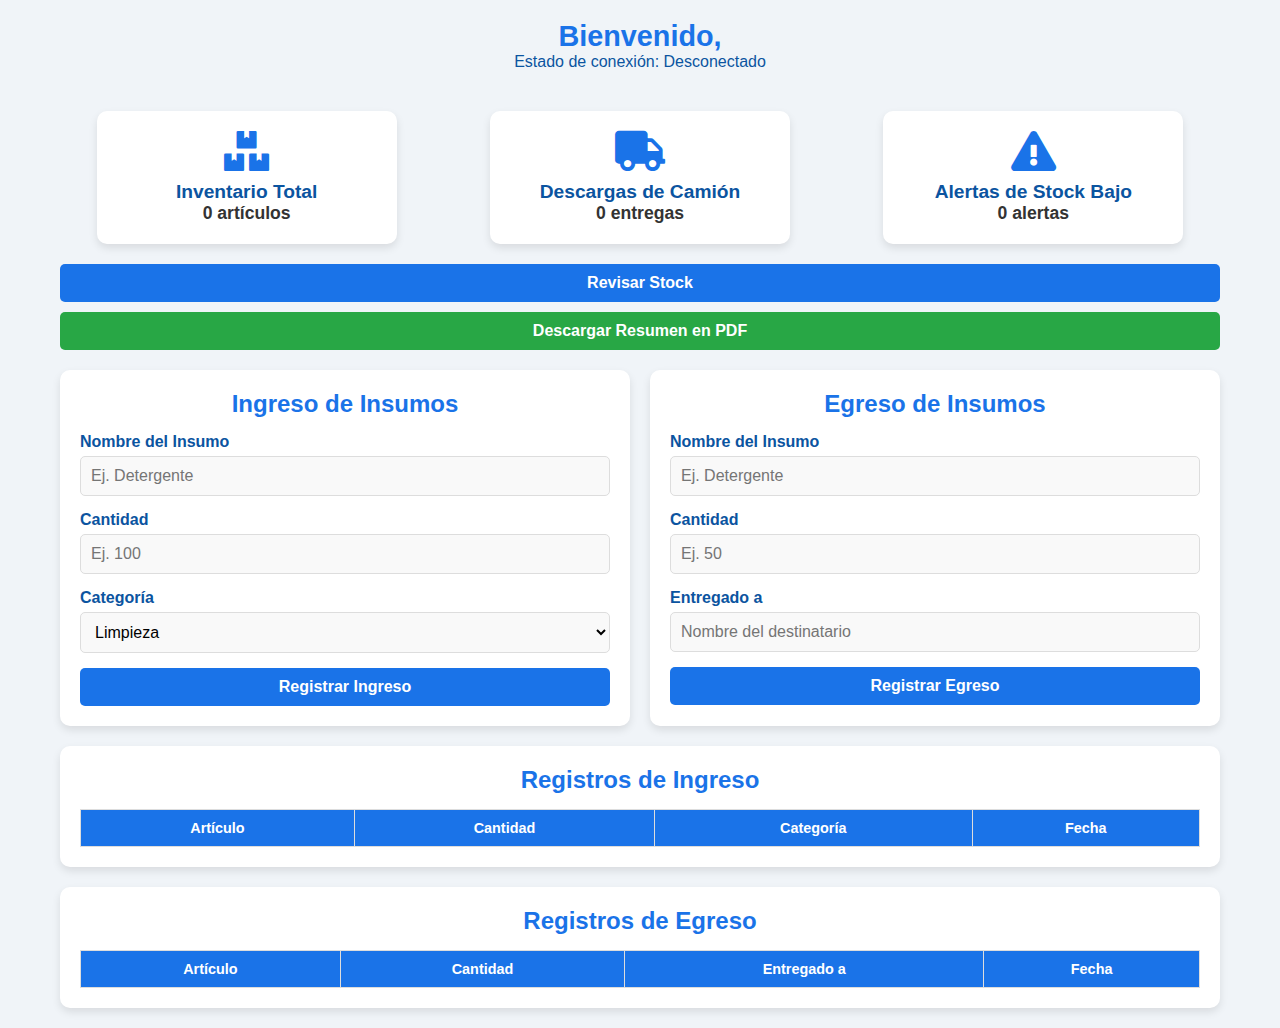
==== roles/bodega.html @ 76f52a8c "Add files via upload" ====
<!DOCTYPE html>
<html lang="es">
<head>
    <meta charset="UTF-8">
    <meta name="viewport" content="width=device-width, initial-scale=1.0">
    <title>Control de Bodega - Aseo</title>
    <link rel="stylesheet" href="/css/bodega.css">
    <link rel="stylesheet" href="https://cdnjs.cloudflare.com/ajax/libs/font-awesome/5.15.4/css/all.min.css">
    <script src="https://apis.google.com/js/api.js" async defer onload="initializeGapi()"></script>
    <script src="/js/googleSheets.js" defer type="module"></script>
    <script src="/js/login.js" defer type="module"></script>
    <script src="/js/bodega.js" defer type="module"></script>
</head>

<body>
    <div class="container">
        <!-- Encabezado de usuario y conexión -->
        <header class="header">
            <h1>Bienvenido, <span id="username"></span></h1>
            <p>Estado de conexión: <span id="connection-status">Desconectado</span></p>
        </header>

        <!-- Resumen de bodega e inventario -->
        <section class="summary">
            <div class="card">
                <i class="fas fa-boxes card-icon"></i>
                <h2>Inventario Total</h2>
                <p id="total-inventory">0 artículos</p>
            </div>
            <div class="card">
                <i class="fas fa-truck card-icon"></i>
                <h2>Descargas de Camión</h2>
                <p id="truck-deliveries">0 entregas</p>
            </div>
            <div class="card">
                <i class="fas fa-exclamation-triangle card-icon"></i>
                <h2>Alertas de Stock Bajo</h2>
                <p id="low-stock-alerts">0 alertas</p>
            </div>
        </section>

        <!-- Botones de funciones -->
        <section class="actions">
            <button class="btn-primary" onclick="openStockModal()">Revisar Stock</button>
            <button class="btn-secondary" onclick="downloadPDF()">Descargar Resumen en PDF</button>
        </section>

        <!-- Modal de stock -->
        <div id="stockModal" class="modal">
            <div class="modal-content">
                <span class="close" onclick="closeStockModal()">&times;</span>
                <h2>Resumen de Stock</h2>
                <input type="month" id="monthFilter" onchange="filterStockByMonth()" placeholder="Filtrar por Mes">
                <table id="stock-table" class="styled-table">
                    <thead>
                        <tr>
                            <th>Artículo</th>
                            <th>Cantidad Ingreso</th>
                            <th>Cantidad Egreso</th>
                            <th>Stock Actual</th>
                        </tr>
                    </thead>
                    <tbody id="stock-table-body">
                        <!-- Filas generadas dinámicamente -->
                    </tbody>
                </table>
                <button onclick="downloadPDF()" class="btn-secondary">Descargar Resumen en PDF</button>
            </div>
        </div>

        <!-- Formularios de Ingreso y Egreso de Insumos -->
        <section class="form-sections">
            <!-- Formulario de Ingreso de Insumos -->
            <div class="form-section">
                <h2>Ingreso de Insumos</h2>
                <form id="add-supply-form">
                    <label for="ingreso-item-name">Nombre del Insumo</label>
                    <input type="text" id="ingreso-item-name" placeholder="Ej. Detergente">
                    <label for="ingreso-item-quantity">Cantidad</label>
                    <input type="number" id="ingreso-item-quantity" placeholder="Ej. 100">
                    <label for="ingreso-item-category">Categoría</label>
                    <select id="ingreso-item-category">
                        <option value="Limpieza">Limpieza</option>
                        <option value="Higiene">Higiene</option>
                        <option value="Seguridad">Seguridad</option>
                    </select>
                    <button type="submit" class="btn-primary">Registrar Ingreso</button>
                </form>
            </div>

            <!-- Formulario de Egreso de Insumos -->
            <div class="form-section">
                <h2>Egreso de Insumos</h2>
                <form id="remove-supply-form">
                    <label for="egreso-item-name">Nombre del Insumo</label>
                    <input type="text" id="egreso-item-name" placeholder="Ej. Detergente">
                    <label for="egreso-item-quantity">Cantidad</label>
                    <input type="number" id="egreso-item-quantity" placeholder="Ej. 50">
                    <label for="person-receiving">Entregado a</label>
                    <input type="text" id="person-receiving" placeholder="Nombre del destinatario">
                    <button type="submit" class="btn-primary">Registrar Egreso</button>
                </form>
            </div>
        </section>

        <!-- Tabla de registros de ingreso de insumos -->
        <section class="table-section">
            <h2>Registros de Ingreso</h2>
            <table class="styled-table">
                <thead>
                    <tr>
                        <th>Artículo</th>
                        <th>Cantidad</th>
                        <th>Categoría</th>
                        <th>Fecha</th>
                    </tr>
                </thead>
                <tbody id="ingreso-table-body">
                    <!-- Aquí se cargarán los datos de ingreso -->
                </tbody>
            </table>
        </section>

        <!-- Tabla de registros de egreso de insumos -->
        <section class="table-section">
            <h2>Registros de Egreso</h2>
            <table class="styled-table">
                <thead>
                    <tr>
                        <th>Artículo</th>
                        <th>Cantidad</th>
                        <th>Entregado a</th>
                        <th>Fecha</th>
                    </tr>
                </thead>
                <tbody id="egreso-table-body">
                    <!-- Aquí se cargarán los datos de egreso -->
                </tbody>
            </table>
        </section>
    </div>
</body>
</html>
---- css/bodega.css ----
/* Variables de color */
:root {
    --primary-color: #1a73e8;
    --secondary-color: #0b54a0;
    --background-color: #f0f4f8;
    --card-background: #ffffff;
    --text-color: #333;
    --text-light: #ffffff;
    --accent-color: #ff5252;
}

* {
    margin: 0;
    padding: 0;
    box-sizing: border-box;
    font-family: 'Segoe UI', Tahoma, Geneva, Verdana, sans-serif;
}

body {
    background-color: var(--background-color);
    color: var(--text-color);
    font-size: 16px;
}

.container {
    max-width: 1200px;
    margin: auto;
    padding: 20px;
    display: flex;
    flex-direction: column;
    gap: 20px;
}

/* Header */
.header {
    text-align: center;
    margin-bottom: 20px;
}

.header h1 {
    font-size: 1.8rem;
    color: var(--primary-color);
}

.header p {
    font-size: 1rem;
    color: var(--secondary-color);
}

/* Summary Section */
.summary {
    display: flex;
    gap: 20px;
    flex-wrap: wrap;
    justify-content: space-around;
}

.card {
    background-color: var(--card-background);
    border-radius: 10px;
    box-shadow: 0 4px 8px rgba(0, 0, 0, 0.1);
    padding: 20px;
    width: 100%;
    max-width: 300px;
    text-align: center;
    transition: transform 0.3s;
}

.card:hover {
    transform: translateY(-5px);
    box-shadow: 0 8px 16px rgba(0, 0, 0, 0.2);
}

.card-icon {
    font-size: 2.5rem;
    color: var(--primary-color);
    margin-bottom: 10px;
}

.card h2 {
    font-size: 1.2rem;
    color: var(--secondary-color);
}

.card p {
    font-size: 1.1rem;
    font-weight: bold;
}

/* Form Section */
.form-sections {
    display: flex;
    flex-wrap: wrap;
    gap: 20px;
    justify-content: space-between;
}

.form-section {
    background-color: var(--card-background);
    border-radius: 10px;
    box-shadow: 0 4px 8px rgba(0, 0, 0, 0.1);
    padding: 20px;
    flex: 1 1 45%;
    transition: transform 0.3s;
}

.form-section:hover {
    transform: translateY(-5px);
    box-shadow: 0 8px 16px rgba(0, 0, 0, 0.2);
}

.form-section h2 {
    font-size: 1.5rem;
    color: var(--primary-color);
    margin-bottom: 15px;
    text-align: center;
}

label {
    font-weight: bold;
    font-size: 1rem;
    color: var(--secondary-color);
    margin-top: 10px;
}

input, select {
    width: 100%;
    padding: 10px;
    margin-top: 5px;
    margin-bottom: 15px;
    font-size: 1rem;
    border: 1px solid #ddd;
    border-radius: 5px;
    background-color: #f9f9f9;
    transition: border-color 0.2s;
}

input:focus, select:focus {
    border-color: var(--primary-color);
    outline: none;
}

.btn-primary, .btn-secondary {
    width: 100%;
    padding: 10px;
    font-size: 1rem;
    font-weight: bold;
    border: none;
    border-radius: 5px;
    cursor: pointer;
    transition: background-color 0.3s;
}

.btn-primary {
    background-color: var(--primary-color);
    color: var(--text-light);
}

.btn-primary:hover {
    background-color: var(--secondary-color);
}

.btn-secondary {
    background-color: #28a745;
    color: var(--text-light);
    margin-top: 10px;
}

.btn-secondary:hover {
    background-color: #218838;
}

/* Table Section */
.table-section {
    background-color: var(--card-background);
    border-radius: 10px;
    box-shadow: 0 4px 8px rgba(0, 0, 0, 0.1);
    padding: 20px;
    overflow-x: auto;
}

.table-section h2 {
    font-size: 1.5rem;
    color: var(--primary-color);
    margin-bottom: 15px;
    text-align: center;
}

.styled-table {
    width: 100%;
    border-collapse: collapse;
    font-size: 0.9rem;
}

.styled-table thead {
    background-color: var(--primary-color);
    color: var(--text-light);
}

.styled-table th, .styled-table td {
    padding: 10px;
    text-align: center;
    border: 1px solid #ddd;
}

.styled-table tbody tr:nth-child(even) {
    background-color: #f9f9f9;
}

.styled-table tbody tr:hover {
    background-color: #f1f1f1;
}

/* Responsive */
@media (max-width: 768px) {
    .summary, .form-sections {
        flex-direction: column;
        align-items: center;
    }

    .card, .form-section {
        max-width: 100%;
    }
}

/* Estilos para la Modal */
.modal {
    display: none; /* Oculto por defecto */
    position: fixed;
    z-index: 1000;
    left: 0;
    top: 0;
    width: 100%;
    height: 100%;
    background-color: rgba(0, 0, 0, 0.5);
    align-items: center;
    justify-content: center;
}

.modal-content {
    background-color: #ffffff;
    padding: 20px;
    border-radius: 8px;
    width: 90%;
    max-width: 600px;
    box-shadow: 0 4px 8px rgba(0, 0, 0, 0.2);
    position: relative;
}

.modal-content h2 {
    text-align: center;
    color: var(--primary-color);
}

.close {
    position: absolute;
    top: 10px;
    right: 20px;
    font-size: 1.5rem;
    cursor: pointer;
}

#monthFilter {
    margin-bottom: 20px;
}
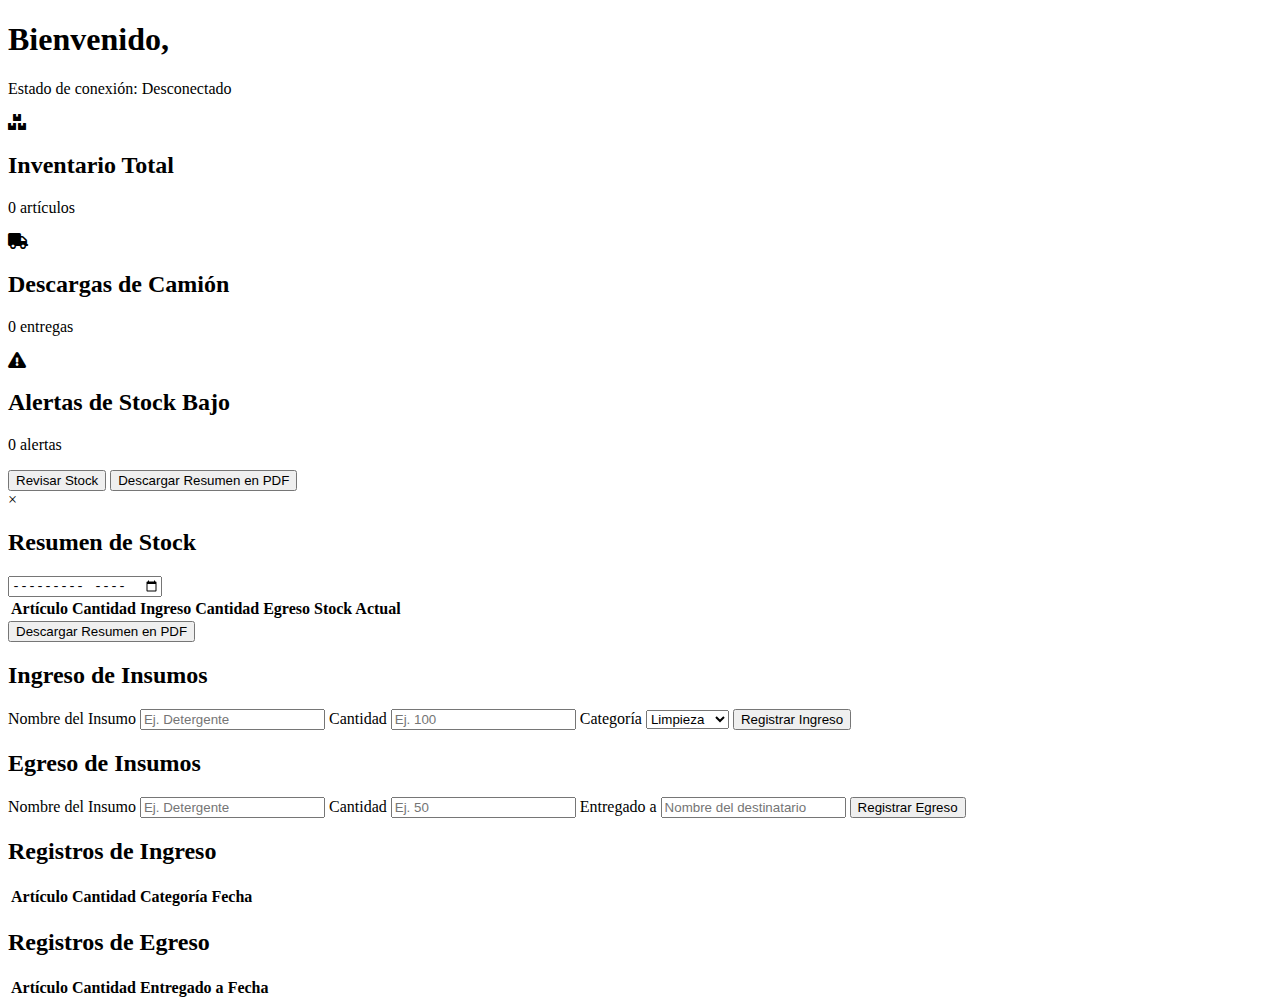
==== commit fe84b7d3: "Update bodega.html" ====
--- a/roles/bodega.html
+++ b/roles/bodega.html
@@ -1,15 +1,16 @@
 <!DOCTYPE html>
 <html lang="es">
 <head>
-    <meta charset="UTF-8">
+        <meta charset="UTF-8">
     <meta name="viewport" content="width=device-width, initial-scale=1.0">
     <title>Control de Bodega - Aseo</title>
-    <link rel="stylesheet" href="/css/bodega.css">
+    <link rel="stylesheet" href="/RedLogistica/css/bodega.css">
     <link rel="stylesheet" href="https://cdnjs.cloudflare.com/ajax/libs/font-awesome/5.15.4/css/all.min.css">
     <script src="https://apis.google.com/js/api.js" async defer onload="initializeGapi()"></script>
-    <script src="/js/googleSheets.js" defer type="module"></script>
-    <script src="/js/login.js" defer type="module"></script>
-    <script src="/js/bodega.js" defer type="module"></script>
+    <script src="https://accounts.google.com/gsi/client" async defer></script>
+    <script src="/RedLogistica/api/googleSheets.js" type="module" defer></script>
+    <script src="/RedLogistica/js/login.js" type="module" defer></script>
+    <script src="/RedLogistica/js/bodega.js" type="module" defer></script>
 </head>
 
 <body>
@@ -140,4 +141,4 @@
         </section>
     </div>
 </body>
-</html>+</html>
